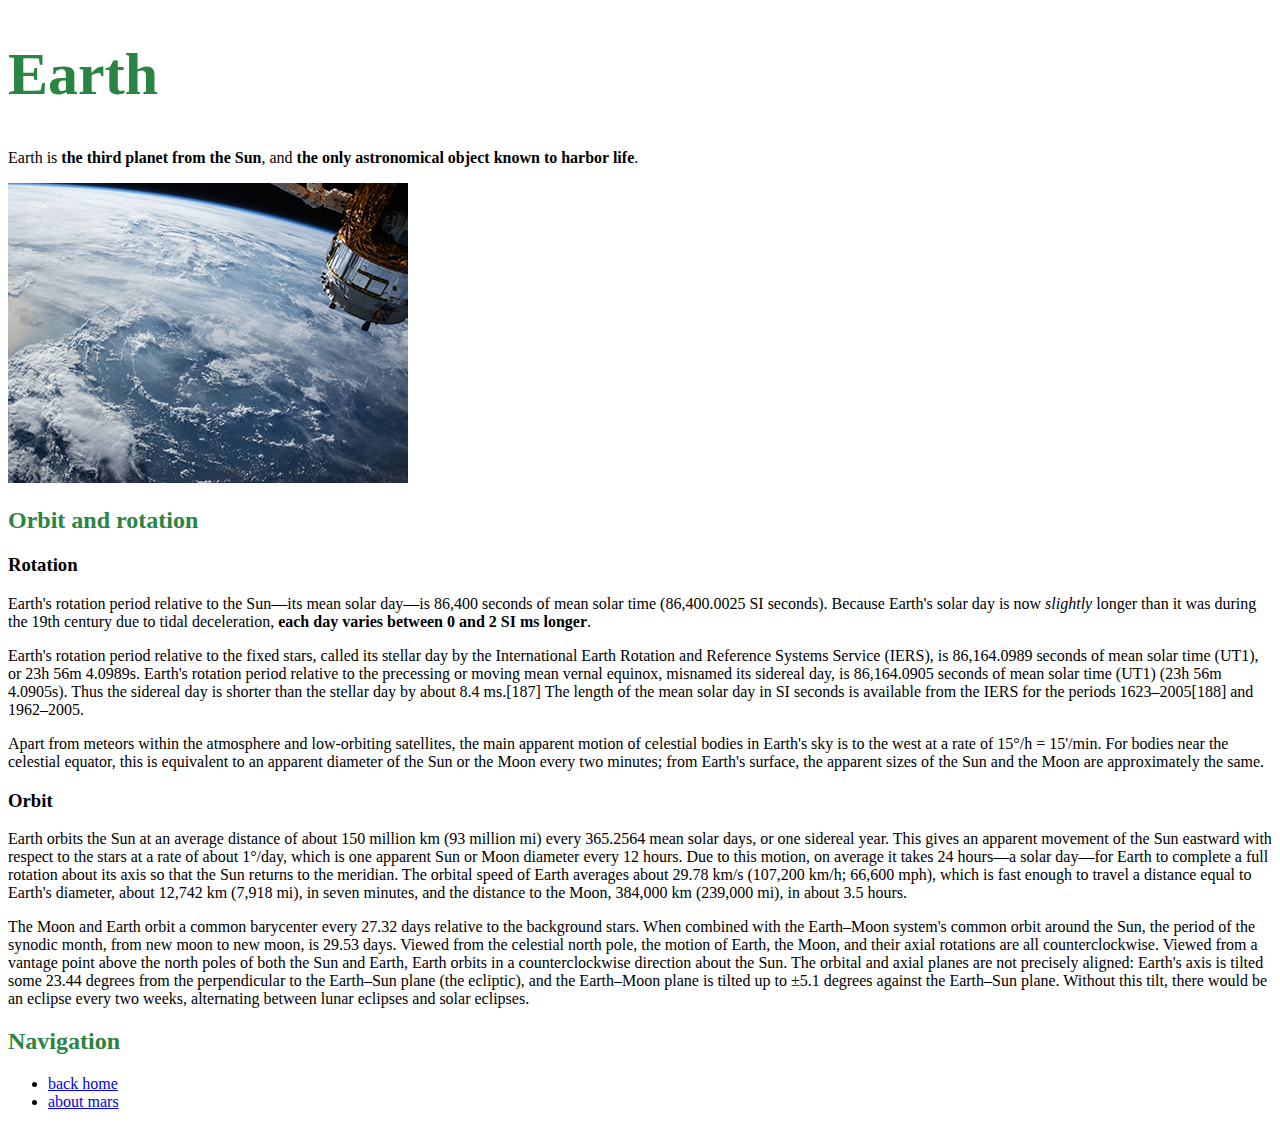
==== earth.html @ a25e5f21 "added solution to the challenge" ====
<!DOCTYPE html>
<html lang="en">
  <head>
    <meta charset="UTF-8" />
    <meta name="viewport" content="width=device-width, initial-scale=1.0" />
    <title>Earth</title>
  </head>
  <body>
    <h1 style="font-size: 60px; color: #2a8442;">Earth</h1>
    <p>
      Earth is <strong>the third planet from the Sun</strong>, and
      <strong>the only astronomical object known to harbor life</strong>.
    </p>

    <img src="./images/earth.jpg" alt="earth" />

    <h2 style="color: #2a8442;">Orbit and rotation</h2>

    <h3>Rotation</h3>

    <p>
      Earth's rotation period relative to the Sun—its mean solar day—is 86,400 seconds of
      mean solar time (86,400.0025 SI seconds). Because Earth's solar day is now
      <em>slightly</em> longer than it was during the 19th century due to tidal
      deceleration, <strong>each day varies between 0 and 2 SI ms longer</strong>.
    </p>

    <p>
      Earth's rotation period relative to the fixed stars, called its stellar day by the
      International Earth Rotation and Reference Systems Service (IERS), is 86,164.0989
      seconds of mean solar time (UT1), or 23h 56m 4.0989s. Earth's rotation period
      relative to the precessing or moving mean vernal equinox, misnamed its sidereal day,
      is 86,164.0905 seconds of mean solar time (UT1) (23h 56m 4.0905s). Thus the sidereal
      day is shorter than the stellar day by about 8.4 ms.[187] The length of the mean
      solar day in SI seconds is available from the IERS for the periods 1623–2005[188]
      and 1962–2005.
    </p>

    <p>
      Apart from meteors within the atmosphere and low-orbiting satellites, the main
      apparent motion of celestial bodies in Earth's sky is to the west at a rate of 15°/h
      = 15'/min. For bodies near the celestial equator, this is equivalent to an apparent
      diameter of the Sun or the Moon every two minutes; from Earth's surface, the
      apparent sizes of the Sun and the Moon are approximately the same.
    </p>

    <h3>Orbit</h3>

    <p>
      Earth orbits the Sun at an average distance of about 150 million km (93 million mi)
      every 365.2564 mean solar days, or one sidereal year. This gives an apparent
      movement of the Sun eastward with respect to the stars at a rate of about 1°/day,
      which is one apparent Sun or Moon diameter every 12 hours. Due to this motion, on
      average it takes 24 hours—a solar day—for Earth to complete a full rotation about
      its axis so that the Sun returns to the meridian. The orbital speed of Earth
      averages about 29.78 km/s (107,200 km/h; 66,600 mph), which is fast enough to travel
      a distance equal to Earth's diameter, about 12,742 km (7,918 mi), in seven minutes,
      and the distance to the Moon, 384,000 km (239,000 mi), in about 3.5 hours.
    </p>

    <p>
      The Moon and Earth orbit a common barycenter every 27.32 days relative to the
      background stars. When combined with the Earth–Moon system's common orbit around the
      Sun, the period of the synodic month, from new moon to new moon, is 29.53 days.
      Viewed from the celestial north pole, the motion of Earth, the Moon, and their axial
      rotations are all counterclockwise. Viewed from a vantage point above the north
      poles of both the Sun and Earth, Earth orbits in a counterclockwise direction about
      the Sun. The orbital and axial planes are not precisely aligned: Earth's axis is
      tilted some 23.44 degrees from the perpendicular to the Earth–Sun plane (the
      ecliptic), and the Earth–Moon plane is tilted up to ±5.1 degrees against the
      Earth–Sun plane. Without this tilt, there would be an eclipse every two weeks,
      alternating between lunar eclipses and solar eclipses.
    </p>

    <h2 style="color: #2a8442;">Navigation</h2>

    <ul>
      <li><a href="index.html">back home</a></li>
      <li><a href="mars.html">about mars</a></li>
    </ul>
  </body>
</html>
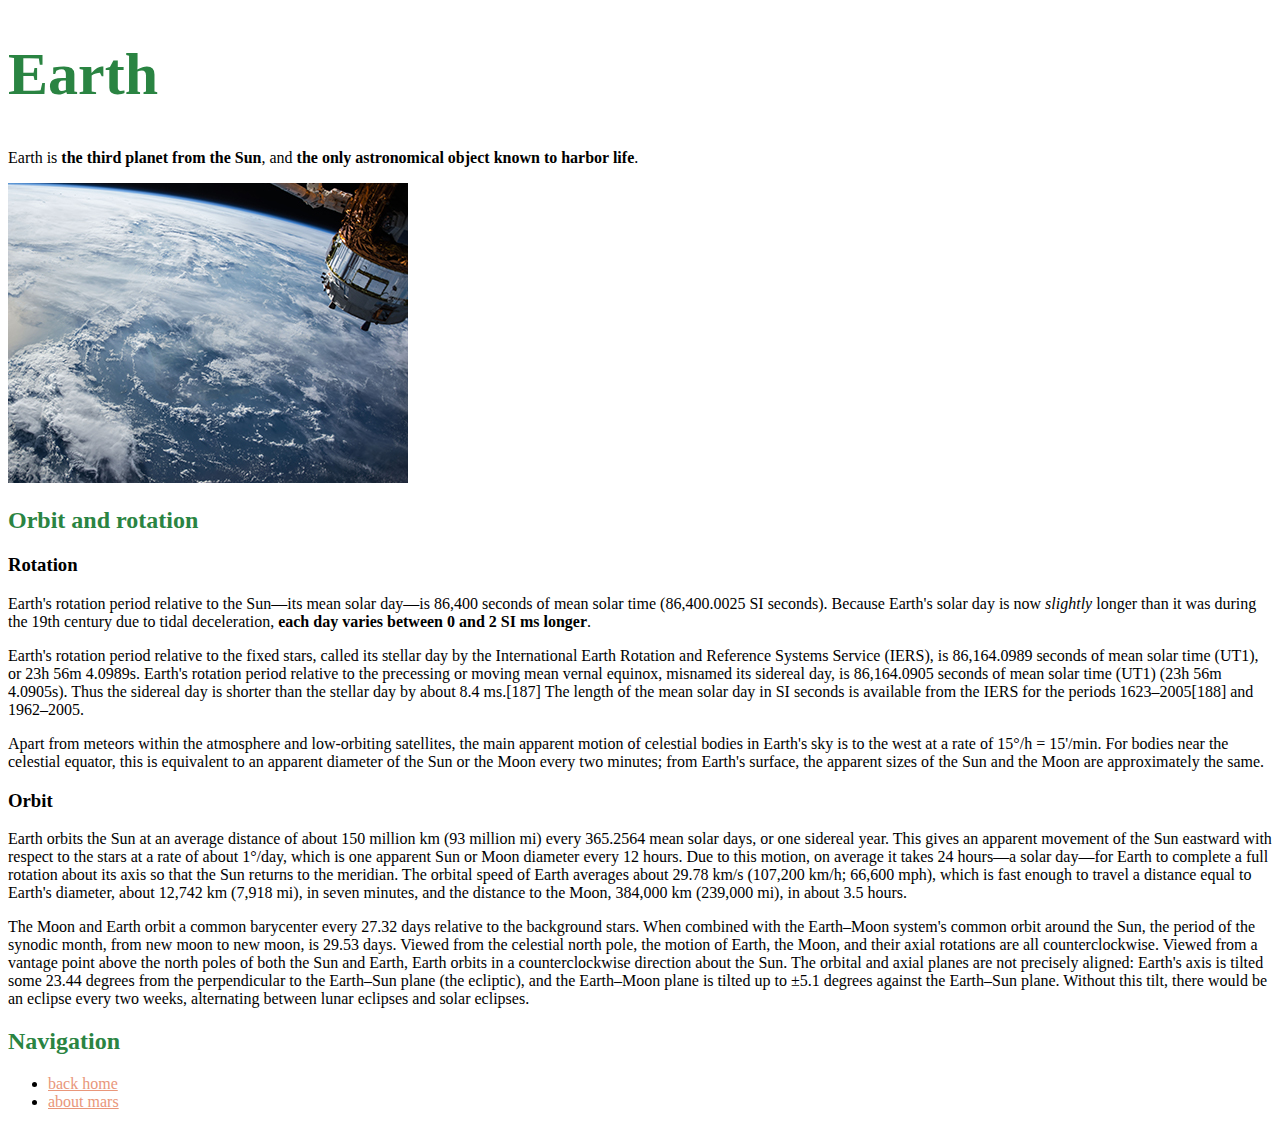
==== commit ec89cc00: "added small tweak" ====
--- a/earth.html
+++ b/earth.html
@@ -4,6 +4,7 @@
     <meta charset="UTF-8" />
     <meta name="viewport" content="width=device-width, initial-scale=1.0" />
     <title>Earth</title>
+    <link rel="stylesheet" href="./css/style.css" />
   </head>
   <body>
     <h1 style="font-size: 60px; color: #2a8442;">Earth</h1>
--- a/css/style.css
+++ b/css/style.css
@@ -0,0 +1,7 @@
+a {
+  color: darksalmon;
+}
+
+h1 {
+  color: darkkhaki;
+}
